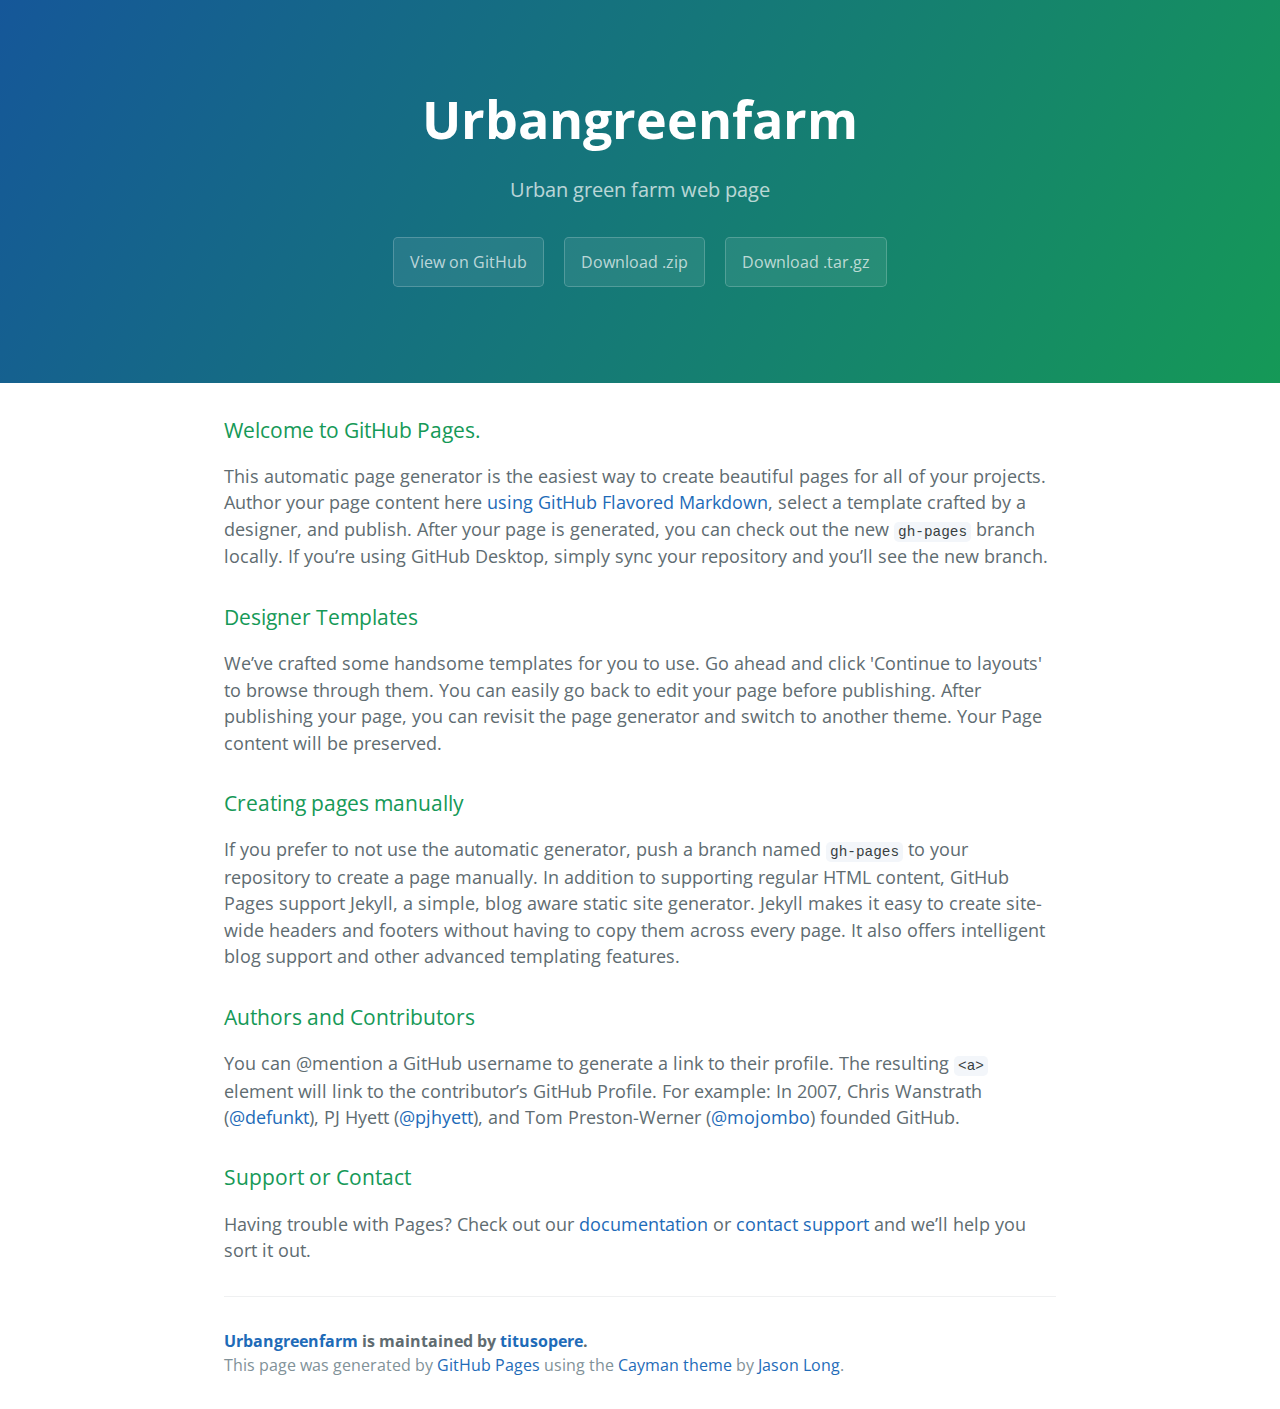
==== index.html @ b835dc93 "Create gh-pages branch via GitHub" ====
<!DOCTYPE html>
<html lang="en-us">
  <head>
    <meta charset="UTF-8">
    <title>Urbangreenfarm by titusopere</title>
    <meta name="viewport" content="width=device-width, initial-scale=1">
    <link rel="stylesheet" type="text/css" href="stylesheets/normalize.css" media="screen">
    <link href='https://fonts.googleapis.com/css?family=Open+Sans:400,700' rel='stylesheet' type='text/css'>
    <link rel="stylesheet" type="text/css" href="stylesheets/stylesheet.css" media="screen">
    <link rel="stylesheet" type="text/css" href="stylesheets/github-light.css" media="screen">
  </head>
  <body>
    <section class="page-header">
      <h1 class="project-name">Urbangreenfarm</h1>
      <h2 class="project-tagline">Urban green farm web page</h2>
      <a href="https://github.com/titusopere/urbangreenfarm" class="btn">View on GitHub</a>
      <a href="https://github.com/titusopere/urbangreenfarm/zipball/master" class="btn">Download .zip</a>
      <a href="https://github.com/titusopere/urbangreenfarm/tarball/master" class="btn">Download .tar.gz</a>
    </section>

    <section class="main-content">
      <h3>
<a id="welcome-to-github-pages" class="anchor" href="#welcome-to-github-pages" aria-hidden="true"><span aria-hidden="true" class="octicon octicon-link"></span></a>Welcome to GitHub Pages.</h3>

<p>This automatic page generator is the easiest way to create beautiful pages for all of your projects. Author your page content here <a href="https://guides.github.com/features/mastering-markdown/">using GitHub Flavored Markdown</a>, select a template crafted by a designer, and publish. After your page is generated, you can check out the new <code>gh-pages</code> branch locally. If you’re using GitHub Desktop, simply sync your repository and you’ll see the new branch.</p>

<h3>
<a id="designer-templates" class="anchor" href="#designer-templates" aria-hidden="true"><span aria-hidden="true" class="octicon octicon-link"></span></a>Designer Templates</h3>

<p>We’ve crafted some handsome templates for you to use. Go ahead and click 'Continue to layouts' to browse through them. You can easily go back to edit your page before publishing. After publishing your page, you can revisit the page generator and switch to another theme. Your Page content will be preserved.</p>

<h3>
<a id="creating-pages-manually" class="anchor" href="#creating-pages-manually" aria-hidden="true"><span aria-hidden="true" class="octicon octicon-link"></span></a>Creating pages manually</h3>

<p>If you prefer to not use the automatic generator, push a branch named <code>gh-pages</code> to your repository to create a page manually. In addition to supporting regular HTML content, GitHub Pages support Jekyll, a simple, blog aware static site generator. Jekyll makes it easy to create site-wide headers and footers without having to copy them across every page. It also offers intelligent blog support and other advanced templating features.</p>

<h3>
<a id="authors-and-contributors" class="anchor" href="#authors-and-contributors" aria-hidden="true"><span aria-hidden="true" class="octicon octicon-link"></span></a>Authors and Contributors</h3>

<p>You can @mention a GitHub username to generate a link to their profile. The resulting <code>&lt;a&gt;</code> element will link to the contributor’s GitHub Profile. For example: In 2007, Chris Wanstrath (<a href="https://github.com/defunkt" class="user-mention">@defunkt</a>), PJ Hyett (<a href="https://github.com/pjhyett" class="user-mention">@pjhyett</a>), and Tom Preston-Werner (<a href="https://github.com/mojombo" class="user-mention">@mojombo</a>) founded GitHub.</p>

<h3>
<a id="support-or-contact" class="anchor" href="#support-or-contact" aria-hidden="true"><span aria-hidden="true" class="octicon octicon-link"></span></a>Support or Contact</h3>

<p>Having trouble with Pages? Check out our <a href="https://help.github.com/pages">documentation</a> or <a href="https://github.com/contact">contact support</a> and we’ll help you sort it out.</p>

      <footer class="site-footer">
        <span class="site-footer-owner"><a href="https://github.com/titusopere/urbangreenfarm">Urbangreenfarm</a> is maintained by <a href="https://github.com/titusopere">titusopere</a>.</span>

        <span class="site-footer-credits">This page was generated by <a href="https://pages.github.com">GitHub Pages</a> using the <a href="https://github.com/jasonlong/cayman-theme">Cayman theme</a> by <a href="https://twitter.com/jasonlong">Jason Long</a>.</span>
      </footer>

    </section>

  
  </body>
</html>
---- stylesheets/stylesheet.css ----
* {
  box-sizing: border-box; }

body {
  padding: 0;
  margin: 0;
  font-family: "Open Sans", "Helvetica Neue", Helvetica, Arial, sans-serif;
  font-size: 16px;
  line-height: 1.5;
  color: #606c71; }

a {
  color: #1e6bb8;
  text-decoration: none; }
  a:hover {
    text-decoration: underline; }

.btn {
  display: inline-block;
  margin-bottom: 1rem;
  color: rgba(255, 255, 255, 0.7);
  background-color: rgba(255, 255, 255, 0.08);
  border-color: rgba(255, 255, 255, 0.2);
  border-style: solid;
  border-width: 1px;
  border-radius: 0.3rem;
  transition: color 0.2s, background-color 0.2s, border-color 0.2s; }
  .btn + .btn {
    margin-left: 1rem; }

.btn:hover {
  color: rgba(255, 255, 255, 0.8);
  text-decoration: none;
  background-color: rgba(255, 255, 255, 0.2);
  border-color: rgba(255, 255, 255, 0.3); }

@media screen and (min-width: 64em) {
  .btn {
    padding: 0.75rem 1rem; } }

@media screen and (min-width: 42em) and (max-width: 64em) {
  .btn {
    padding: 0.6rem 0.9rem;
    font-size: 0.9rem; } }

@media screen and (max-width: 42em) {
  .btn {
    display: block;
    width: 100%;
    padding: 0.75rem;
    font-size: 0.9rem; }
    .btn + .btn {
      margin-top: 1rem;
      margin-left: 0; } }

.page-header {
  color: #fff;
  text-align: center;
  background-color: #159957;
  background-image: linear-gradient(120deg, #155799, #159957); }

@media screen and (min-width: 64em) {
  .page-header {
    padding: 5rem 6rem; } }

@media screen and (min-width: 42em) and (max-width: 64em) {
  .page-header {
    padding: 3rem 4rem; } }

@media screen and (max-width: 42em) {
  .page-header {
    padding: 2rem 1rem; } }

.project-name {
  margin-top: 0;
  margin-bottom: 0.1rem; }

@media screen and (min-width: 64em) {
  .project-name {
    font-size: 3.25rem; } }

@media screen and (min-width: 42em) and (max-width: 64em) {
  .project-name {
    font-size: 2.25rem; } }

@media screen and (max-width: 42em) {
  .project-name {
    font-size: 1.75rem; } }

.project-tagline {
  margin-bottom: 2rem;
  font-weight: normal;
  opacity: 0.7; }

@media screen and (min-width: 64em) {
  .project-tagline {
    font-size: 1.25rem; } }

@media screen and (min-width: 42em) and (max-width: 64em) {
  .project-tagline {
    font-size: 1.15rem; } }

@media screen and (max-width: 42em) {
  .project-tagline {
    font-size: 1rem; } }

.main-content :first-child {
  margin-top: 0; }
.main-content img {
  max-width: 100%; }
.main-content h1, .main-content h2, .main-content h3, .main-content h4, .main-content h5, .main-content h6 {
  margin-top: 2rem;
  margin-bottom: 1rem;
  font-weight: normal;
  color: #159957; }
.main-content p {
  margin-bottom: 1em; }
.main-content code {
  padding: 2px 4px;
  font-family: Consolas, "Liberation Mono", Menlo, Courier, monospace;
  font-size: 0.9rem;
  color: #383e41;
  background-color: #f3f6fa;
  border-radius: 0.3rem; }
.main-content pre {
  padding: 0.8rem;
  margin-top: 0;
  margin-bottom: 1rem;
  font: 1rem Consolas, "Liberation Mono", Menlo, Courier, monospace;
  color: #567482;
  word-wrap: normal;
  background-color: #f3f6fa;
  border: solid 1px #dce6f0;
  border-radius: 0.3rem; }
  .main-content pre > code {
    padding: 0;
    margin: 0;
    font-size: 0.9rem;
    color: #567482;
    word-break: normal;
    white-space: pre;
    background: transparent;
    border: 0; }
.main-content .highlight {
  margin-bottom: 1rem; }
  .main-content .highlight pre {
    margin-bottom: 0;
    word-break: normal; }
.main-content .highlight pre, .main-content pre {
  padding: 0.8rem;
  overflow: auto;
  font-size: 0.9rem;
  line-height: 1.45;
  border-radius: 0.3rem; }
.main-content pre code, .main-content pre tt {
  display: inline;
  max-width: initial;
  padding: 0;
  margin: 0;
  overflow: initial;
  line-height: inherit;
  word-wrap: normal;
  background-color: transparent;
  border: 0; }
  .main-content pre code:before, .main-content pre code:after, .main-content pre tt:before, .main-content pre tt:after {
    content: normal; }
.main-content ul, .main-content ol {
  margin-top: 0; }
.main-content blockquote {
  padding: 0 1rem;
  margin-left: 0;
  color: #819198;
  border-left: 0.3rem solid #dce6f0; }
  .main-content blockquote > :first-child {
    margin-top: 0; }
  .main-content blockquote > :last-child {
    margin-bottom: 0; }
.main-content table {
  display: block;
  width: 100%;
  overflow: auto;
  word-break: normal;
  word-break: keep-all; }
  .main-content table th {
    font-weight: bold; }
  .main-content table th, .main-content table td {
    padding: 0.5rem 1rem;
    border: 1px solid #e9ebec; }
.main-content dl {
  padding: 0; }
  .main-content dl dt {
    padding: 0;
    margin-top: 1rem;
    font-size: 1rem;
    font-weight: bold; }
  .main-content dl dd {
    padding: 0;
    margin-bottom: 1rem; }
.main-content hr {
  height: 2px;
  padding: 0;
  margin: 1rem 0;
  background-color: #eff0f1;
  border: 0; }

@media screen and (min-width: 64em) {
  .main-content {
    max-width: 64rem;
    padding: 2rem 6rem;
    margin: 0 auto;
    font-size: 1.1rem; } }

@media screen and (min-width: 42em) and (max-width: 64em) {
  .main-content {
    padding: 2rem 4rem;
    font-size: 1.1rem; } }

@media screen and (max-width: 42em) {
  .main-content {
    padding: 2rem 1rem;
    font-size: 1rem; } }

.site-footer {
  padding-top: 2rem;
  margin-top: 2rem;
  border-top: solid 1px #eff0f1; }

.site-footer-owner {
  display: block;
  font-weight: bold; }

.site-footer-credits {
  color: #819198; }

@media screen and (min-width: 64em) {
  .site-footer {
    font-size: 1rem; } }

@media screen and (min-width: 42em) and (max-width: 64em) {
  .site-footer {
    font-size: 1rem; } }

@media screen and (max-width: 42em) {
  .site-footer {
    font-size: 0.9rem; } }
---- stylesheets/github-light.css ----
/*
The MIT License (MIT)

Copyright (c) 2016 GitHub, Inc.

Permission is hereby granted, free of charge, to any person obtaining a copy
of this software and associated documentation files (the "Software"), to deal
in the Software without restriction, including without limitation the rights
to use, copy, modify, merge, publish, distribute, sublicense, and/or sell
copies of the Software, and to permit persons to whom the Software is
furnished to do so, subject to the following conditions:

The above copyright notice and this permission notice shall be included in all
copies or substantial portions of the Software.

THE SOFTWARE IS PROVIDED "AS IS", WITHOUT WARRANTY OF ANY KIND, EXPRESS OR
IMPLIED, INCLUDING BUT NOT LIMITED TO THE WARRANTIES OF MERCHANTABILITY,
FITNESS FOR A PARTICULAR PURPOSE AND NONINFRINGEMENT. IN NO EVENT SHALL THE
AUTHORS OR COPYRIGHT HOLDERS BE LIABLE FOR ANY CLAIM, DAMAGES OR OTHER
LIABILITY, WHETHER IN AN ACTION OF CONTRACT, TORT OR OTHERWISE, ARISING FROM,
OUT OF OR IN CONNECTION WITH THE SOFTWARE OR THE USE OR OTHER DEALINGS IN THE
SOFTWARE.

*/

.pl-c /* comment */ {
  color: #969896;
}

.pl-c1 /* constant, variable.other.constant, support, meta.property-name, support.constant, support.variable, meta.module-reference, markup.raw, meta.diff.header */,
.pl-s .pl-v /* string variable */ {
  color: #0086b3;
}

.pl-e /* entity */,
.pl-en /* entity.name */ {
  color: #795da3;
}

.pl-smi /* variable.parameter.function, storage.modifier.package, storage.modifier.import, storage.type.java, variable.other */,
.pl-s .pl-s1 /* string source */ {
  color: #333;
}

.pl-ent /* entity.name.tag */ {
  color: #63a35c;
}

.pl-k /* keyword, storage, storage.type */ {
  color: #a71d5d;
}

.pl-s /* string */,
.pl-pds /* punctuation.definition.string, string.regexp.character-class */,
.pl-s .pl-pse .pl-s1 /* string punctuation.section.embedded source */,
.pl-sr /* string.regexp */,
.pl-sr .pl-cce /* string.regexp constant.character.escape */,
.pl-sr .pl-sre /* string.regexp source.ruby.embedded */,
.pl-sr .pl-sra /* string.regexp string.regexp.arbitrary-repitition */ {
  color: #183691;
}

.pl-v /* variable */ {
  color: #ed6a43;
}

.pl-id /* invalid.deprecated */ {
  color: #b52a1d;
}

.pl-ii /* invalid.illegal */ {
  color: #f8f8f8;
  background-color: #b52a1d;
}

.pl-sr .pl-cce /* string.regexp constant.character.escape */ {
  font-weight: bold;
  color: #63a35c;
}

.pl-ml /* markup.list */ {
  color: #693a17;
}

.pl-mh /* markup.heading */,
.pl-mh .pl-en /* markup.heading entity.name */,
.pl-ms /* meta.separator */ {
  font-weight: bold;
  color: #1d3e81;
}

.pl-mq /* markup.quote */ {
  color: #008080;
}

.pl-mi /* markup.italic */ {
  font-style: italic;
  color: #333;
}

.pl-mb /* markup.bold */ {
  font-weight: bold;
  color: #333;
}

.pl-md /* markup.deleted, meta.diff.header.from-file */ {
  color: #bd2c00;
  background-color: #ffecec;
}

.pl-mi1 /* markup.inserted, meta.diff.header.to-file */ {
  color: #55a532;
  background-color: #eaffea;
}

.pl-mdr /* meta.diff.range */ {
  font-weight: bold;
  color: #795da3;
}

.pl-mo /* meta.output */ {
  color: #1d3e81;
}
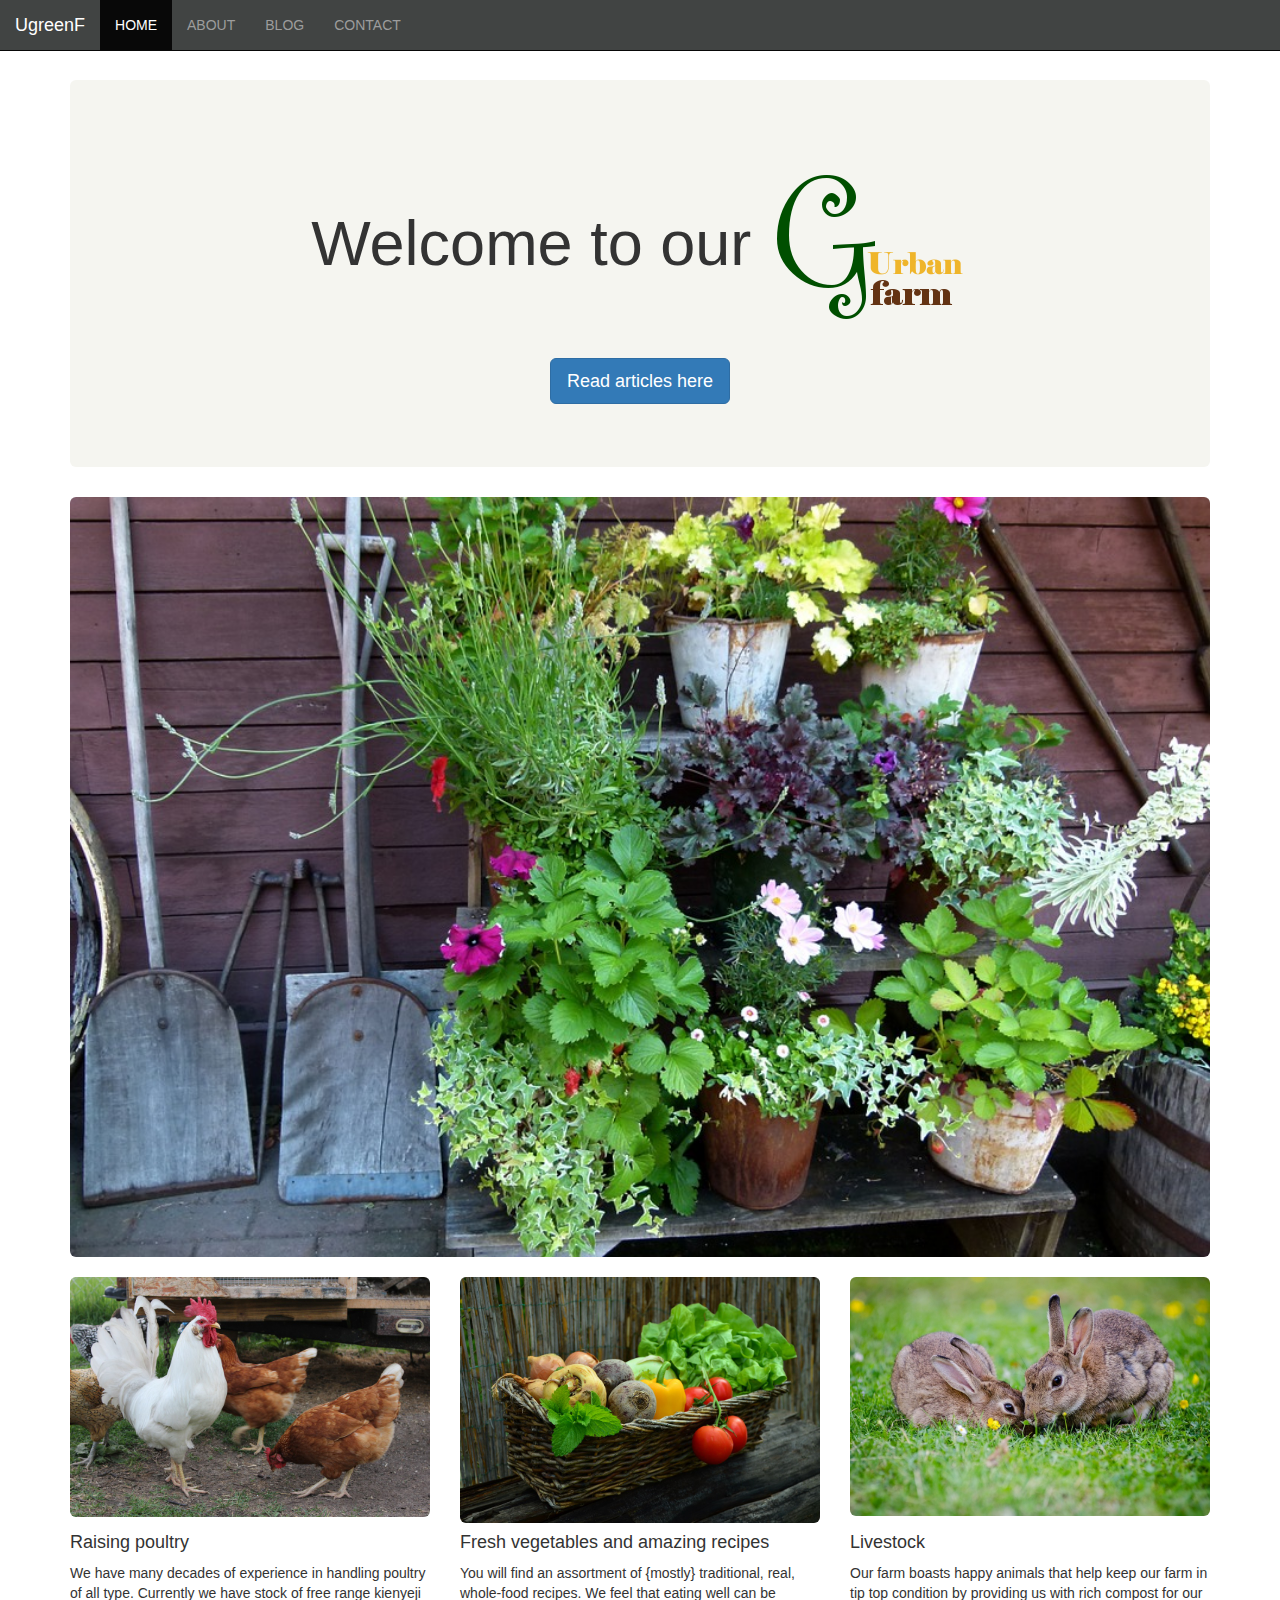
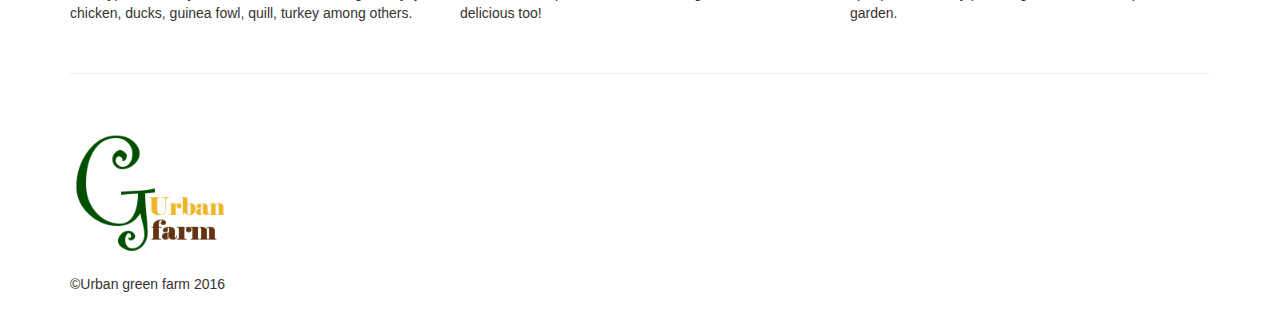
==== commit 6bcbf49c: "first website" ====
--- a/index.html
+++ b/index.html
@@ -1,57 +1,85 @@
 <!DOCTYPE html>
-<html lang="en-us">
+<html lang="en">
   <head>
-    <meta charset="UTF-8">
-    <title>Urbangreenfarm by titusopere</title>
+    <meta charset="utf-8">
+    <meta http-equiv="X-UA-Compatible" content="IE=edge">
     <meta name="viewport" content="width=device-width, initial-scale=1">
-    <link rel="stylesheet" type="text/css" href="stylesheets/normalize.css" media="screen">
-    <link href='https://fonts.googleapis.com/css?family=Open+Sans:400,700' rel='stylesheet' type='text/css'>
-    <link rel="stylesheet" type="text/css" href="stylesheets/stylesheet.css" media="screen">
-    <link rel="stylesheet" type="text/css" href="stylesheets/github-light.css" media="screen">
+    <!-- The above 3 meta tags *must* come first in the head; any other head content must come *after* these tags -->
+    
+    <title>The Urban Green Farm</title>
+    
+    <!-- Bootstrap -->
+    <link rel="stylesheet" href="https://maxcdn.bootstrapcdn.com/bootstrap/3.3.7/css/bootstrap.min.css" integrity="sha384-BVYiiSIFeK1dGmJRAkycuHAHRg32OmUcww7on3RYdg4Va+PmSTsz/K68vbdEjh4u" crossorigin="anonymous">
+    
+    <link rel="stylesheet" href="style.css">  
+      
   </head>
   <body>
-    <section class="page-header">
-      <h1 class="project-name">Urbangreenfarm</h1>
-      <h2 class="project-tagline">Urban green farm web page</h2>
-      <a href="https://github.com/titusopere/urbangreenfarm" class="btn">View on GitHub</a>
-      <a href="https://github.com/titusopere/urbangreenfarm/zipball/master" class="btn">Download .zip</a>
-      <a href="https://github.com/titusopere/urbangreenfarm/tarball/master" class="btn">Download .tar.gz</a>
-    </section>
+    
+    <nav class="navbar navbar-inverse navbar-fixed-top">
+        <div class="container-fluid">
+            <div class="navbar-header">
+                <a class="navbar-brand" href="index.html">UgreenF</a>
+            </div>
+            <ul class="nav navbar-nav">
+                <li class="active"><a href="index.html">HOME</a></li>
+                <li><a href="about.html">ABOUT</a></li>
+                <li><a href="blog.html">BLOG</a></li>
+                <li><a href="contact.html">CONTACT</a></li>
+            </ul>
+        </div>
+    </nav>
+    
+    <div class="container"> 
+    
+        <div class="jumbotron">
+            <h1>Welcome to our <img src="images/logo.png" alt="logo" width="200" height="200"></h1>
+            
+            <p><a class="btn btn-primary btn-lg" href="blog.html" role="button">Read articles here</a></p>
+        </div>
+        
+        <div class="row">
+            <div class="col-sm-12"><img src="images/still-52785_960_720.jpg" alt="backyard" width="1200" class="img-responsive img-rounded" ></div>
+        </div>
+        
+        <br/>
+        
+        <div class="row">
+            <div class="col-sm-4"><img src="images/rooster-1001892_960_720.jpg" alt="roosters" class="img-responsive img-rounded"></div>
+            <div class="col-sm-4"><img src="images/vegetables-752153_960_720.jpg" alt="backyard" class="img-responsive img-rounded" ></div>
+            <div class="col-sm-4"><img src="images/european-rabbits-1006621_960_720.jpg" alt="rabbits" class="img-responsive img-rounded"></div>
+        </div>
+        
+        <div class="row">
+            <div class="col-sm-4">
+                <h4>Raising poultry</h4>
+                <p>We have many decades of experience in handling poultry of all type. Currently we have stock of free range kienyeji chicken, ducks, guinea fowl, quill, turkey among others.</p>
+            </div>
+            <div class="col-sm-4">
+                <h4>Fresh vegetables and amazing recipes</h4>
+                <p>You will find an assortment of {mostly} traditional, real, whole-food recipes. We feel that eating well can be delicious too!</p>
+            </div>
+            <div class="col-sm-4">
+                <h4>Livestock</h4>
+                <p>Our farm boasts happy animals that help keep our farm in tip top condition by providing us with rich compost for our garden. </p>
+            </div>
+        </div>
+        
+        <br/>
+        
+        <hr>
+        
+        <br/>
 
-    <section class="main-content">
-      <h3>
-<a id="welcome-to-github-pages" class="anchor" href="#welcome-to-github-pages" aria-hidden="true"><span aria-hidden="true" class="octicon octicon-link"></span></a>Welcome to GitHub Pages.</h3>
-
-<p>This automatic page generator is the easiest way to create beautiful pages for all of your projects. Author your page content here <a href="https://guides.github.com/features/mastering-markdown/">using GitHub Flavored Markdown</a>, select a template crafted by a designer, and publish. After your page is generated, you can check out the new <code>gh-pages</code> branch locally. If you’re using GitHub Desktop, simply sync your repository and you’ll see the new branch.</p>
-
-<h3>
-<a id="designer-templates" class="anchor" href="#designer-templates" aria-hidden="true"><span aria-hidden="true" class="octicon octicon-link"></span></a>Designer Templates</h3>
-
-<p>We’ve crafted some handsome templates for you to use. Go ahead and click 'Continue to layouts' to browse through them. You can easily go back to edit your page before publishing. After publishing your page, you can revisit the page generator and switch to another theme. Your Page content will be preserved.</p>
-
-<h3>
-<a id="creating-pages-manually" class="anchor" href="#creating-pages-manually" aria-hidden="true"><span aria-hidden="true" class="octicon octicon-link"></span></a>Creating pages manually</h3>
-
-<p>If you prefer to not use the automatic generator, push a branch named <code>gh-pages</code> to your repository to create a page manually. In addition to supporting regular HTML content, GitHub Pages support Jekyll, a simple, blog aware static site generator. Jekyll makes it easy to create site-wide headers and footers without having to copy them across every page. It also offers intelligent blog support and other advanced templating features.</p>
-
-<h3>
-<a id="authors-and-contributors" class="anchor" href="#authors-and-contributors" aria-hidden="true"><span aria-hidden="true" class="octicon octicon-link"></span></a>Authors and Contributors</h3>
-
-<p>You can @mention a GitHub username to generate a link to their profile. The resulting <code>&lt;a&gt;</code> element will link to the contributor’s GitHub Profile. For example: In 2007, Chris Wanstrath (<a href="https://github.com/defunkt" class="user-mention">@defunkt</a>), PJ Hyett (<a href="https://github.com/pjhyett" class="user-mention">@pjhyett</a>), and Tom Preston-Werner (<a href="https://github.com/mojombo" class="user-mention">@mojombo</a>) founded GitHub.</p>
-
-<h3>
-<a id="support-or-contact" class="anchor" href="#support-or-contact" aria-hidden="true"><span aria-hidden="true" class="octicon octicon-link"></span></a>Support or Contact</h3>
-
-<p>Having trouble with Pages? Check out our <a href="https://help.github.com/pages">documentation</a> or <a href="https://github.com/contact">contact support</a> and we’ll help you sort it out.</p>
-
-      <footer class="site-footer">
-        <span class="site-footer-owner"><a href="https://github.com/titusopere/urbangreenfarm">Urbangreenfarm</a> is maintained by <a href="https://github.com/titusopere">titusopere</a>.</span>
-
-        <span class="site-footer-credits">This page was generated by <a href="https://pages.github.com">GitHub Pages</a> using the <a href="https://github.com/jasonlong/cayman-theme">Cayman theme</a> by <a href="https://twitter.com/jasonlong">Jason Long</a>.</span>
-      </footer>
-
-    </section>
-
-  
+            <footer>
+                <img src="images/logo.png" alt="logo" width="160" height="160">
+                <p>&copy;Urban green farm 2016</p>
+            </footer>
+        <br/>
+    </div>  
+    <!-- jQuery (necessary for Bootstrap's JavaScript plugins) -->
+    <script src="https://ajax.googleapis.com/ajax/libs/jquery/1.12.4/jquery.min.js"></script>
+    <!-- Include all compiled plugins (below), or include individual files as needed -->
+    <script src="https://maxcdn.bootstrapcdn.com/bootstrap/3.3.7/js/bootstrap.min.js" integrity="sha384-Tc5IQib027qvyjSMfHjOMaLkfuWVxZxUPnCJA7l2mCWNIpG9mGCD8wGNIcPD7Txa" crossorigin="anonymous"></script>
   </body>
-</html>
+</html>--- a/style.css
+++ b/style.css
@@ -0,0 +1,15 @@
+body { 
+    padding-top: 80px;
+}
+
+.jumbotron {
+    text-align: center;
+}
+
+.jumbotron {
+    background-color: #f5f5f0;
+}
+
+.navbar {
+    background-color: #414443;
+}
